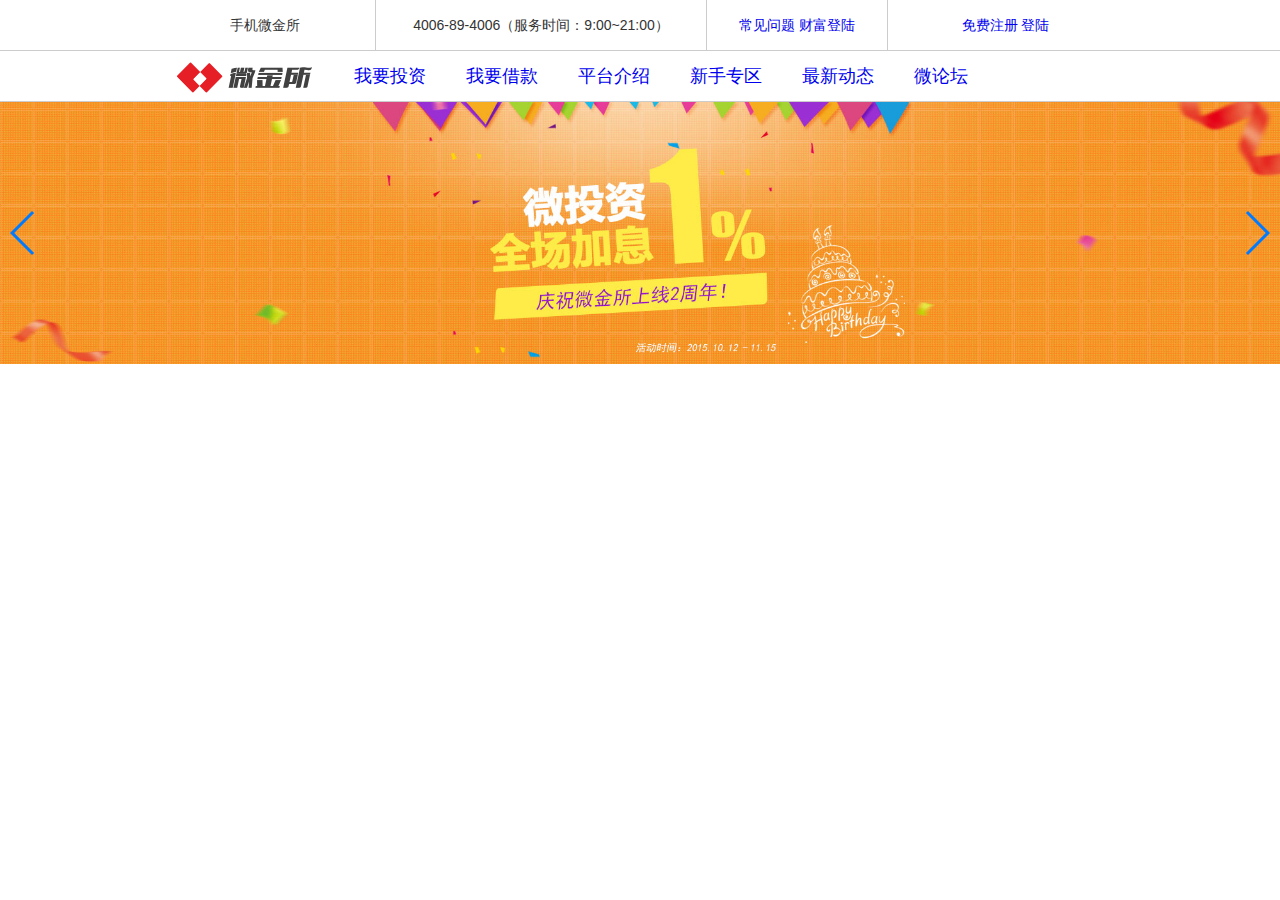
==== index.html @ ad10954f "第一次提交" ====
<!DOCTYPE html>
<html lang="en">
<head>
	<meta charset="UTF-8">
	<meta name="viewport" content="width=device-width,initial-scale=1">
	<title>微金锁-响应式布局</title>

	<link rel="stylesheet" href="./Swiper-3.4.1/swiper.min.css">
	<link rel="stylesheet/less" href="./css/index.less">
	<script src="./js/less.js"></script>
	<!--[if lt IE 8]>
	    <script src="./js/html5shiv.js"></script>
	    <script src="./js/respond.min.js"></script>
	    <![endif]-->
</head>
<body>
<div class="all">
		
	<div class="left">
		
	</div>
	<div class="right">
		<!-- 顶部导航==================begin -->
		<div class="header">
			<ul>
				<li class="p-wjs">手机微金所</li>
				<li class="serve">4006-89-4006（服务时间：9:00~21:00）</li>
				<li class="problem"><a href="#">常见问题</a>
					<a href="#">财富登陆</a></li>
					<li class="login"><a href="#">免费注册</a>
						<a href="#">登陆</a></li>
					</ul>
				</div>
				<!-- 顶部导航==================end -->
				<!-- 侧导航========================begin -->
				<div class="menu">
					<a class="other-nav" href="#">导航</a>
					<a class="other-center" href="#">个人中心</a>
				</div>
				<!-- 侧导航========================end -->
				<!-- 导航==========================开始 -->
				<div class="nav">
					<ul>
						<li class="logo"><a href="#"><img src="./images/logo.png" alt=""></a></li>
						<li><a href="#">我要投资</a></li>
						<li><a href="#">我要借款</a></li>
						<li><a href="#">平台介绍</a></li>
						<li><a href="#">新手专区</a></li>
						<li><a href="#">最新动态</a></li>
						<li class="wlt"><a href="#">微论坛</a></li>
					</ul>
				</div>
				<!-- 导航==========================结束 -->
				<!-- swiper==============================begin -->
				<div class="swiper-container">
					<div class="swiper-wrapper">
						<div class="swiper-slide"><img src="./images/banner_1.gif" alt=""></div>
						<div class="swiper-slide"><img src="./images/banner_2.gif" alt=""></div>
						<div class="swiper-slide"><img src="./images/banner_3.gif" alt=""></div>
						<div class="swiper-slide"><img src="./images/banner_4.gif" alt=""></div>
						<div class="swiper-slide"><img src="./images/banner_5.gif" alt=""></div>

					</div>
					<!-- 如果需要导航按钮 -->
					<div class="swiper-button-prev"></div>
					<div class="swiper-button-next"></div>		


				</div>


				<!-- swiper==============================end -->
			</div>
</div>
			<script src="./Swiper-3.4.1/swiper.min.js"></script>
			<script src="./js/jquery.min.js"></script>
			<script>
				$('.other-nav').click(function() {
					console.log(123);
					$('.left').toggleClass('pull-right');
					$('.right').toggleClass('pull-right');
				})
			</script>
			<script>        
				var mySwiper = new Swiper ('.swiper-container', {
					direction: 'horizontal',
					loop: true,
			// speed:1000,
			autoplay : 2000,
			// effect : 'fade',
			// fade: {
			//   crossFade: false,
			// },
			    // 如果需要前进后退按钮
			    nextButton: '.swiper-button-next',
			    prevButton: '.swiper-button-prev',
		 //    // 如果需要分页器
		 //    pagination: '.swiper-pagination',



		 //    // 如果需要滚动条
		 //    scrollbar: '.swiper-scrollbar',
		})        
	</script>
	
</body>
</html>
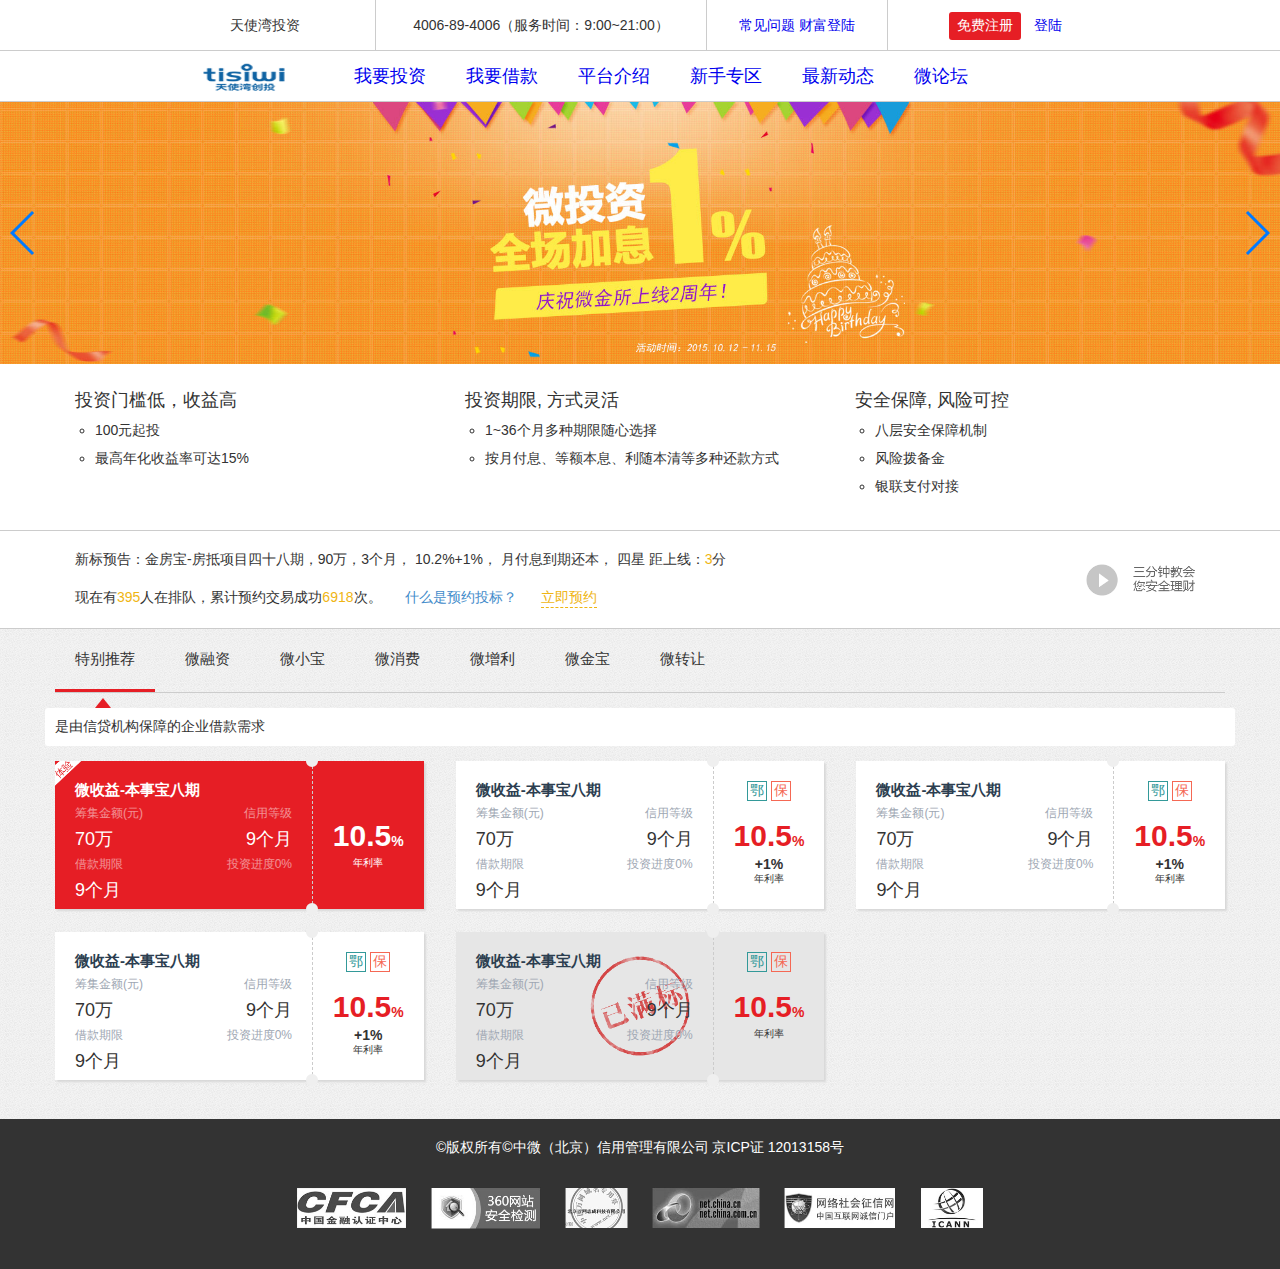
==== commit 8c241e77: "完整" ====
--- a/index.html
+++ b/index.html
@@ -3,7 +3,7 @@
 <head>
 	<meta charset="UTF-8">
 	<meta name="viewport" content="width=device-width,initial-scale=1">
-	<title>微金锁-响应式布局</title>
+	<title>响应式布局</title>
 
 	<link rel="stylesheet" href="./Swiper-3.4.1/swiper.min.css">
 	<link rel="stylesheet/less" href="./css/index.less">
@@ -15,20 +15,56 @@
 </head>
 <body>
 <div class="all">
+	<!-- 阴影层===========begin -->
+		<div class="mask">
+			<div id="login-div" class="login-div">
+				<h5 id="loginDrag">登录会员</h5>
+				<div class="username">
+					<label for="">用户名:</label>
+					<input placeholder="请输入用户名" type="text">
+				</div> 
+				<div class="usercode">
+					<label for="">登录密码:</label>
+					<input placeholder="请输入密码" type="text">
+				</div>
+				<a class="closea signIn" href="#">登录会员</a>
+				<a class="close closea" href="#">X</a>			
+			</div>
+		</div>
 		
+	
+	<!-- 阴影层===========end -->
+	<!-- 左侧隐藏的内容========================begin -->
 	<div class="left">
-		
+		<h4>您好亲，您还没有登录哦</h4>
+		<p>欢迎来到手机端！</p>
+		<div>
+			<dl>
+				<dt><a href="#">登录账号</a></dt>
+				<dd><a href="#">注册账号</a></dd>
+
+				<dd class="line"><a href="#"></a></dd>
+				<dd><a href="#">首页</a></dd>
+				<dd><a href="#">我要投资</a></dd>
+				<dd><a href="#">平台介绍</a></dd>
+				<dd><a href="#">新手指引</a></dd>
+				<dd><a href="#">最新动态</a></dd>
+				<dd><a href="#">下载APP</a></dd>
+			</dl>
+		</div>
 	</div>
+	<!-- 左侧隐藏的内容========================end -->
+	<!-- 右侧内容============主要===========begin -->
 	<div class="right">
 		<!-- 顶部导航==================begin -->
 		<div class="header">
 			<ul>
-				<li class="p-wjs">手机微金所</li>
+				<li class="p-wjs">天使湾投资</li>
 				<li class="serve">4006-89-4006（服务时间：9:00~21:00）</li>
 				<li class="problem"><a href="#">常见问题</a>
 					<a href="#">财富登陆</a></li>
-					<li class="login"><a href="#">免费注册</a>
-						<a href="#">登陆</a></li>
+					<li class="login"><a class="logina" href="#">免费注册</a>
+						<a class="logina" href="#">登陆</a></li>
 					</ul>
 				</div>
 				<!-- 顶部导航==================end -->
@@ -41,7 +77,7 @@
 				<!-- 导航==========================开始 -->
 				<div class="nav">
 					<ul>
-						<li class="logo"><a href="#"><img src="./images/logo.png" alt=""></a></li>
+						<li class="logo"><a href="#"><img src="./images/logo1.png" alt=""></a></li>
 						<li><a href="#">我要投资</a></li>
 						<li><a href="#">我要借款</a></li>
 						<li><a href="#">平台介绍</a></li>
@@ -64,13 +100,278 @@
 					<!-- 如果需要导航按钮 -->
 					<div class="swiper-button-prev"></div>
 					<div class="swiper-button-next"></div>		
-
-
-				</div>
-
-
+				</div>
 				<!-- swiper==============================end -->
+				<!-- 投资门槛低======================begin -->
+				<div class="invest-sill"> 
+					<div>
+						<p>投资门槛低，收益高</p>
+						<ul>
+							<li>100元起投</li>
+							<li>最高年化收益率可达15%</li>
+							
+						</ul>
+					</div>
+					<div>
+						<p>投资期限, 方式灵活</p>
+						<ul>
+							<li>1~36个月多种期限随心选择</li>
+							<li>按月付息、等额本息、利随本清等多种还款方式</li>
+
+						</ul>
+					</div>
+					<div>
+						<p>安全保障, 风险可控</p>
+						<ul>
+							<li>八层安全保障机制</li>
+							<li>风险拨备金</li>
+							<li>银联支付对接</li>
+						</ul>
+					</div>					
+				</div>
+
+				<!-- 投资门槛低======================end -->
+				<!-- 新标预告========================begin -->
+				<div class="newBid">
+					<div class="newBid-inside">
+						<p>新标预告：金房宝-房抵项目四十八期，90万，3个月， 10.2%+1%， 月付息到期还本， 四星 距上线：<span>3</span>分</p>
+						<p>
+							现在有<span>395</span>人在排队，累计预约交易成功<span>6918</span>次。 
+							<a href="#">什么是预约投标？</a>
+							<a href="#"><span>立即预约</span></a>
+						</p>
+					<a class="three-video" href="#"></a>
+					</div>
+				</div>
+				<!-- 新标预告========================end -->
+				<!-- 特别推荐=======================begin -->
+				<div class="especially-recommend">
+					<div class="especially-inside">
+						<div class="micro-financing">
+							<ul class="clearfix">
+								<li><a href="#">特别推荐</a></li>
+								<li><a href="#">微融资</a></li>
+								<li><a href="#">微小宝</a></li>
+								<li><a href="#">微消费</a></li>
+								<li><a href="#">微增利</a></li>
+								<li><a href="#">微金宝</a></li>
+								<li><a href="#">微转让</a></li>
+							</ul>
+						</div>
+						<div class="especially-whiteBar">
+							<p>是由信贷机构保障的企业借款需求</p>
+							<span></span>
+						</div>
+						<!-- 微收益=====================begin -->
+						<div class="micro-income">
+							<ul class="micro-incomeul">
+								<li class="first-li">
+									<div class="incomeul-left">
+										<img src="./images/novice.png" alt="">
+										<dl>
+											<dt>
+												微收益-本事宝八期
+											</dt>
+											<dd class="title">
+												<span>筹集金额(元)</span>
+												<span>信用等级</span>
+											</dd>
+											<dd class="count">
+												<span>70万</span>
+												<span>9个月</span>
+											</dd>
+											<dd class="title">
+												<span>借款期限</span>
+												<span>投资进度0%</span>
+											</dd >
+											<dd class="count">
+												9个月
+											</dd>
+
+										</dl>
+									</div>
+									<div class="incomeul-right">
+										<p>
+											
+										</p>
+										<h3>10.5<small>%</small></h3>
+										<div class="h3-bottom">
+											
+											<span>年利率</span>
+										</div>
+									</div>
+								</li>
+								<li>
+									<div class="incomeul-left">
+										<dl>
+											<dt>
+												微收益-本事宝八期
+											</dt>
+											<dd class="title">
+												<span>筹集金额(元)</span>
+												<span>信用等级</span>
+											</dd>
+											<dd class="count">
+												<span>70万</span>
+												<span>9个月</span>
+											</dd>
+											<dd class="title">
+												<span>借款期限</span>
+												<span>投资进度0%</span>
+											</dd >
+											<dd class="count">
+												9个月
+											</dd>
+
+										</dl>
+									</div>
+									<div class="incomeul-right">
+										<p>
+											<span>鄂</span>
+											<span>保</span>
+										</p>
+										<h3>10.5<small>%</small></h3>
+										<div class="h3-bottom">
+											<b>+1%</b>
+											<span>年利率</span>
+										</div>
+									</div>
+								</li>
+								<li>
+									<div class="incomeul-left">
+										<dl>
+											<dt>
+												微收益-本事宝八期
+											</dt>
+											<dd class="title">
+												<span>筹集金额(元)</span>
+												<span>信用等级</span>
+											</dd>
+											<dd class="count">
+												<span>70万</span>
+												<span>9个月</span>
+											</dd>
+											<dd class="title">
+												<span>借款期限</span>
+												<span>投资进度0%</span>
+											</dd >
+											<dd class="count">
+												9个月
+											</dd>
+
+										</dl>
+									</div>
+									<div class="incomeul-right">
+										<p>
+											<span>鄂</span>
+											<span>保</span>
+										</p>
+										<h3>10.5<small>%</small></h3>
+										<div class="h3-bottom">
+											<b>+1%</b>
+											<span>年利率</span>
+										</div>
+									</div>
+								</li>
+								<li>
+									<div class="incomeul-left">
+										<dl>
+											<dt>
+												微收益-本事宝八期
+											</dt>
+											<dd class="title">
+												<span>筹集金额(元)</span>
+												<span>信用等级</span>
+											</dd>
+											<dd class="count">
+												<span>70万</span>
+												<span>9个月</span>
+											</dd>
+											<dd class="title">
+												<span>借款期限</span>
+												<span>投资进度0%</span>
+											</dd >
+											<dd class="count">
+												9个月
+											</dd>
+
+										</dl>
+									</div>
+									<div class="incomeul-right">
+										<p>
+											<span>鄂</span>
+											<span>保</span>
+										</p>
+										<h3>10.5<small>%</small></h3>
+										<div class="h3-bottom">
+											<b>+1%</b>
+											<span>年利率</span>
+										</div>
+									</div>
+								</li>
+								<li class="lastli-bgc">
+									<div class="incomeul-left">
+										<dl>
+											<dt>
+												微收益-本事宝八期
+											</dt>
+											<dd class="title">
+												<span>筹集金额(元)</span>
+												<span>信用等级</span>
+											</dd>
+											<dd class="count">
+												<span>70万</span>
+												<span>9个月</span>
+											</dd>
+											<dd class="title">
+												<span>借款期限</span>
+												<span>投资进度0%</span>
+											</dd >
+											<dd class="count">
+												9个月
+											</dd>
+
+										</dl>
+									</div>
+									<div class="incomeul-right">
+										<p>
+											<span>鄂</span>
+											<span>保</span>
+										</p>
+										<h3>10.5<small>%</small></h3>
+										<div class="h3-bottom">
+											
+											<span>年利率</span>
+										</div>
+									</div>
+								</li>
+								
+								
+								<li class="last-li"></li>
+							</ul>
+						</div>
+
+						<!-- 微收益=====================end -->
+					</div>
+				</div>
+				<!-- 特别推荐=======================end -->
+				<div class="copyright">
+					 <p>
+					 	
+©版权所有©中微（北京）信用管理有限公司 京ICP证 12013158号
+					 </p>
+					 <div class="div-imges">
+					 	<img src="./images/footer_new1.jpg" alt="">
+						<img src="./images/footer_new2.jpg" alt="">
+						<img src="./images/footer_new3.jpg" alt="">
+						<img src="./images/footer_new4.jpg" alt="">
+						<img src="./images/footer_new5.jpg" alt="">
+						<img src="./images/footer_new6.jpg" alt=""> 
+					 </div>
+				</div>
 			</div>
+	<!-- 右侧内容============主要===========end -->
+
 </div>
 			<script src="./Swiper-3.4.1/swiper.min.js"></script>
 			<script src="./js/jquery.min.js"></script>
@@ -104,5 +405,7 @@
 		})        
 	</script>
 	
+	<script src="./js/jquery.min.js"></script>
+	<script src="./index.js"></script>
 </body>
 </html>